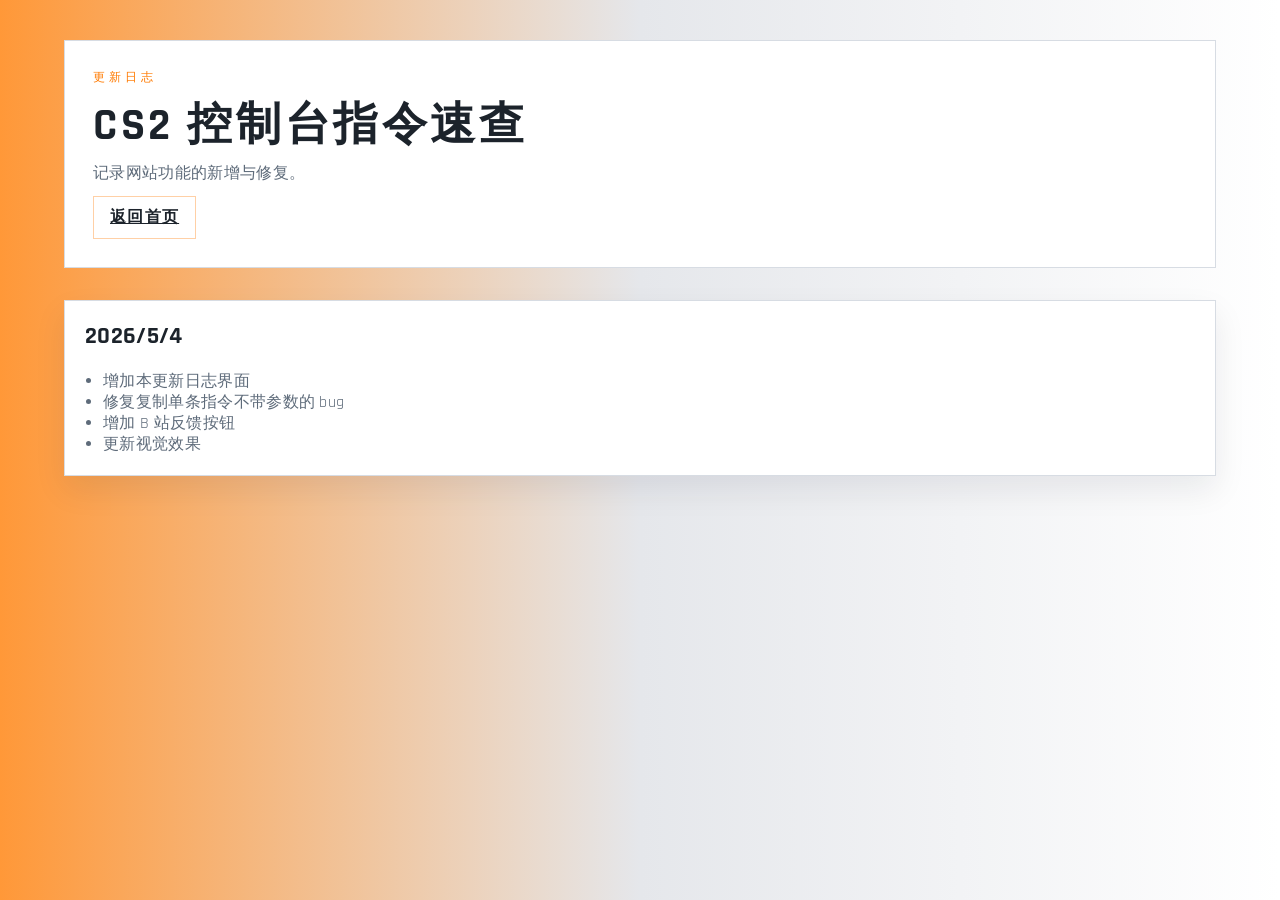
==== changelog.html @ 51772775 "add log page" ====
<!DOCTYPE html>
<html lang="zh-CN">
  <head>
    <meta charset="UTF-8" />
    <meta name="viewport" content="width=device-width, initial-scale=1.0" />
    <title>CS2 控制台指令速查 · 更新日志</title>
    <link rel="stylesheet" href="styles.css" />
  </head>
  <body>
    <div class="app">
      <header class="hero">
        <div>
          <p class="eyebrow">更新日志</p>
          <h1>CS2 控制台指令速查</h1>
          <p class="subtitle">记录网站功能的新增与修复。</p>
          <div class="feedback">
            <a class="btn ghost" href="index.html">返回首页</a>
          </div>
        </div>
      </header>

      <section class="log">
        <h2>2026/5/4</h2>
        <ul>
          <li>增加本更新日志界面</li>
          <li>修复复制单条指令不带参数的 bug</li>
          <li>增加 B 站反馈按钮</li>
          <li>更新视觉效果</li>
        </ul>
      </section>
    </div>
  </body>
</html>
---- styles.css ----
@import url("https://fonts.googleapis.com/css2?family=Rajdhani:wght@400;600;700&display=swap");

:root {
  color-scheme: light;
  --bg: #f4f6f8;
  --panel: #ffffff;
  --panel-2: #f0f2f5;
  --text: #1c232b;
  --muted: #5e6b7a;
  --accent: #ff7a00;
  --accent-2: #ffb266;
  --border: #d7dce3;
  --shadow: 0 14px 30px rgba(15, 23, 42, 0.08);
  font-family: "Rajdhani", "Segoe UI", sans-serif;
}

* {
  box-sizing: border-box;
}

body {
  margin: 0;
  background: linear-gradient(
    90deg,
    #ff9838 0%,
    #e5e7eb 50%,
    #ffffff 100%
  );
  color: var(--text);
  letter-spacing: 0.02em;
}

.app {
  max-width: 1200px;
  margin: 0 auto;
  padding: 40px 24px 64px;
}

.hero {
  display: flex;
  flex-wrap: wrap;
  gap: 28px;
  justify-content: space-between;
  align-items: center;
  margin-bottom: 32px;
  padding: 28px;
  border-radius: 0;
  background: #ffffff;
  border: 1px solid var(--border);
}

.eyebrow {
  text-transform: uppercase;
  letter-spacing: 0.32em;
  font-size: 12px;
  color: var(--accent);
  margin: 0 0 8px;
}

h1 {
  font-size: clamp(2.4rem, 3.5vw, 3.4rem);
  margin: 0 0 8px;
  text-transform: uppercase;
  letter-spacing: 0.08em;
}

.subtitle {
  margin: 0;
  color: var(--muted);
  max-width: 520px;
}

.feedback {
  margin-top: 12px;
  display: flex;
  flex-wrap: wrap;
  gap: 12px;
}

.log {
  background: var(--panel);
  border: 1px solid var(--border);
  padding: 20px;
  box-shadow: var(--shadow);
}

.log h2 {
  margin-top: 0;
}

.log ul {
  margin: 0;
  padding-left: 18px;
  color: var(--muted);
}

.quick-actions {
  display: flex;
  gap: 12px;
}

.btn {
  background: var(--accent);
  border: none;
  color: #1f1307;
  padding: 10px 16px;
  border-radius: 0;
  font-weight: 700;
  text-transform: uppercase;
  letter-spacing: 0.08em;
  cursor: pointer;
  box-shadow: var(--shadow);
  transition: transform 0.2s ease, box-shadow 0.2s ease;
}

.btn:hover {
  transform: translateY(-1px);
  box-shadow: 0 14px 28px rgba(0, 0, 0, 0.4);
}

.btn.ghost {
  background: transparent;
  color: var(--text);
  border: 1px solid rgba(255, 122, 0, 0.35);
  box-shadow: none;
}

.controls {
  display: grid;
  grid-template-columns: repeat(auto-fit, minmax(220px, 1fr));
  gap: 16px;
  margin-bottom: 20px;
}

.controls > .btn {
  align-self: end;
  height: fit-content;
}

.control {
  display: flex;
  flex-direction: column;
  gap: 8px;
  background: var(--panel);
  padding: 12px 16px;
  border-radius: 0;
  border: 1px solid var(--border);
}

.control span {
  font-size: 12px;
  color: var(--muted);
}

input,
select {
  background: #ffffff;
  color: var(--text);
  border: 1px solid var(--border);
  padding: 10px 12px;
  border-radius: 0;
  outline: none;
}

.summary {
  display: flex;
  flex-wrap: wrap;
  gap: 12px;
  justify-content: space-between;
  align-items: center;
  margin-bottom: 16px;
}

.selection {
  display: flex;
  flex-direction: column;
  gap: 12px;
  background: var(--panel);
  border: 1px solid var(--border);
  padding: 16px;
  border-radius: 0;
  margin-bottom: 20px;
}

.selection-info {
  font-size: 14px;
  color: var(--muted);
}

.selection-actions {
  display: flex;
  flex-direction: column;
  gap: 12px;
}

.selection-row {
  display: flex;
  flex-wrap: wrap;
  gap: 12px;
  align-items: center;
}

.share-input {
  display: flex;
  gap: 8px;
  flex: 1 1 320px;
}

.share-input input {
  flex: 1;
}

.tips {
  background: #f0f2f5;
  border: 1px dashed var(--border);
  padding: 8px 12px;
  border-radius: 0;
  color: var(--muted);
  font-size: 13px;
}

.cards {
  display: grid;
  grid-template-columns: repeat(auto-fit, minmax(280px, 1fr));
  gap: 16px;
}

.card {
  background: var(--panel);
  border: 1px solid var(--border);
  padding: 16px;
  border-radius: 0;
  display: flex;
  flex-direction: column;
  gap: 12px;
  box-shadow: var(--shadow);
}

.card-header {
  display: flex;
  justify-content: space-between;
  align-items: flex-start;
  gap: 12px;
}

.card-header-left {
  display: flex;
  align-items: flex-start;
  gap: 10px;
  cursor: pointer;
}

.select-checkbox {
  width: 18px;
  height: 18px;
  margin-top: 2px;
  accent-color: var(--accent);
}

.card h3 {
  margin: 0;
  font-size: 1.1rem;
}

.category {
  font-size: 12px;
  color: var(--muted);
  border: 1px solid rgba(255, 122, 0, 0.4);
  padding: 4px 8px;
  border-radius: 0;
  text-transform: uppercase;
  letter-spacing: 0.08em;
}

.command {
  font-family: inherit;
  background: #6b7280;
  border: 1px solid var(--border);
  padding: 10px 12px;
  border-radius: 0;
  display: flex;
  justify-content: space-between;
  align-items: center;
  gap: 8px;
}

.params {
  display: grid;
  gap: 10px;
}

.param-field {
  display: grid;
  grid-template-columns: 80px 1fr;
  gap: 8px;
  align-items: center;
  font-size: 13px;
  color: var(--muted);
}

.param-field input,
.param-field select {
  background: #ffffff;
  color: var(--text);
  border: 1px solid var(--border);
  padding: 6px 8px;
  border-radius: 0;
  outline: none;
  width: 100%;
}

.command code {
  word-break: break-word;
  font-family: inherit;
  color: #ffffff;
  font-weight: 700;
}

.command button {
  background: transparent;
  border: 1px solid rgba(255, 122, 0, 0.5);
  color: var(--accent);
  padding: 6px 10px;
  border-radius: 0;
  cursor: pointer;
  text-transform: uppercase;
  letter-spacing: 0.08em;
}

.tags {
  display: flex;
  flex-wrap: wrap;
  gap: 8px;
}

.tag {
  font-size: 12px;
  background: #f4f5f8;
  border: 1px solid var(--border);
  padding: 4px 8px;
  border-radius: 0;
  color: var(--muted);
  cursor: pointer;
  text-transform: uppercase;
  letter-spacing: 0.06em;
}

.params-placeholder {
  visibility: hidden;
  pointer-events: none;
}

.card-footer {
  display: flex;
  justify-content: space-between;
  align-items: center;
  gap: 12px;
  font-size: 13px;
  color: var(--muted);
}

.favorite {
  background: transparent;
  border: 1px solid rgba(255, 122, 0, 0.4);
  color: var(--accent);
  padding: 6px 10px;
  border-radius: 0;
  cursor: pointer;
}

.hotkey {
  background: transparent;
  border: 1px solid var(--border);
  color: var(--text);
  padding: 6px 10px;
  border-radius: 0;
  cursor: pointer;
}

.hotkey.active {
  border-color: var(--accent);
  color: var(--accent);
}

.favorite.active {
  border-color: var(--accent);
  color: var(--accent);
}

.toast {
  position: fixed;
  bottom: 24px;
  left: 50%;
  transform: translateX(-50%) translateY(12px);
  background: var(--panel-2);
  color: var(--text);
  padding: 12px 16px;
  border-radius: 0;
  border: 1px solid var(--border);
  box-shadow: var(--shadow);
  opacity: 0;
  transition: all 0.3s ease;
  pointer-events: none;
}

.toast.show {
  opacity: 1;
  transform: translateX(-50%) translateY(0);
}
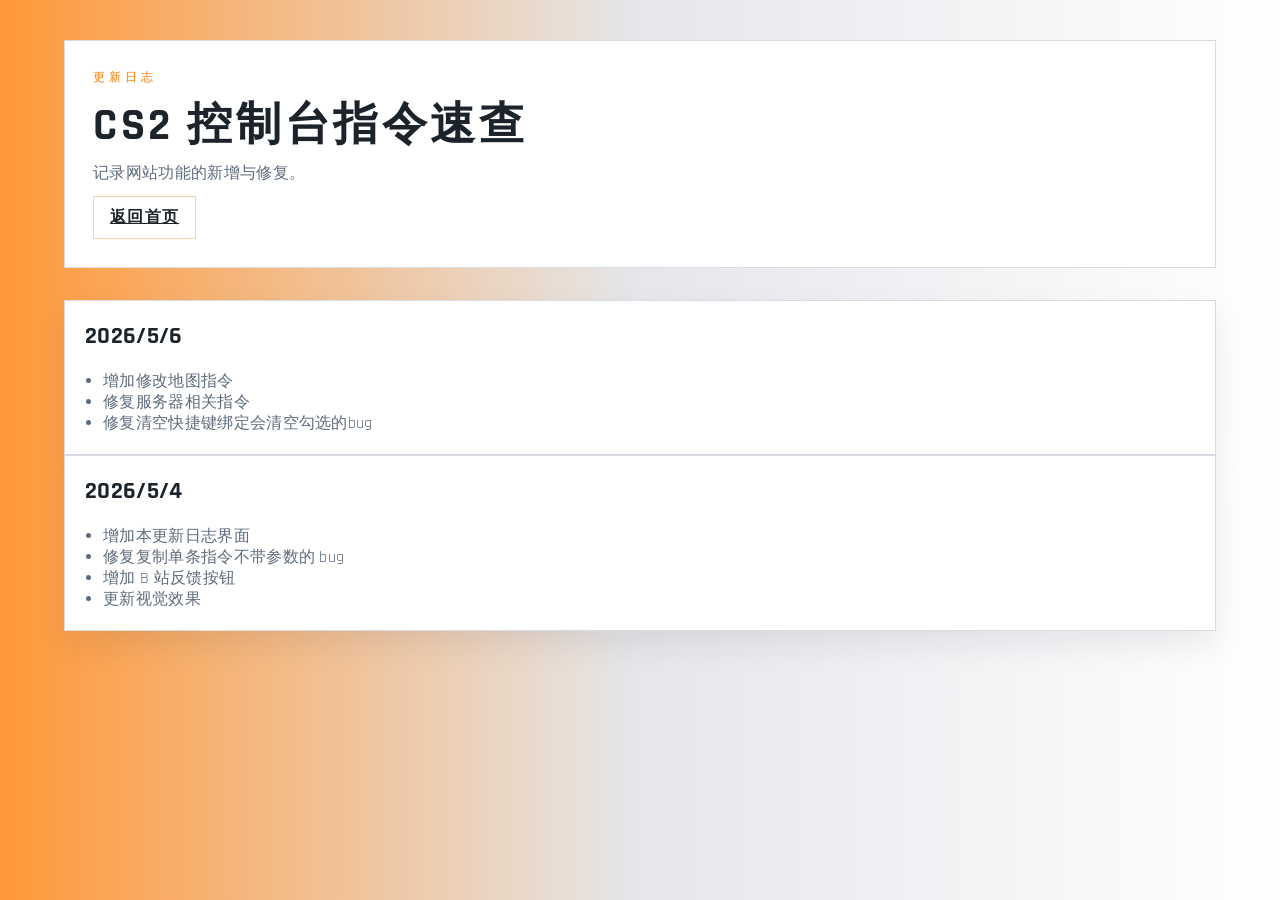
==== commit d8b71c0d: "一键到指定出生点功能" ====
--- a/changelog.html
+++ b/changelog.html
@@ -20,6 +20,14 @@
       </header>
 
       <section class="log">
+        <h2>2026/5/6</h2>
+        <ul>
+          <li>增加修改地图指令</li>
+          <li>修复服务器相关指令</li>
+          <li>修复清空快捷键绑定会清空勾选的bug</li>
+        </ul>
+      </section>
+      <section class="log">
         <h2>2026/5/4</h2>
         <ul>
           <li>增加本更新日志界面</li>
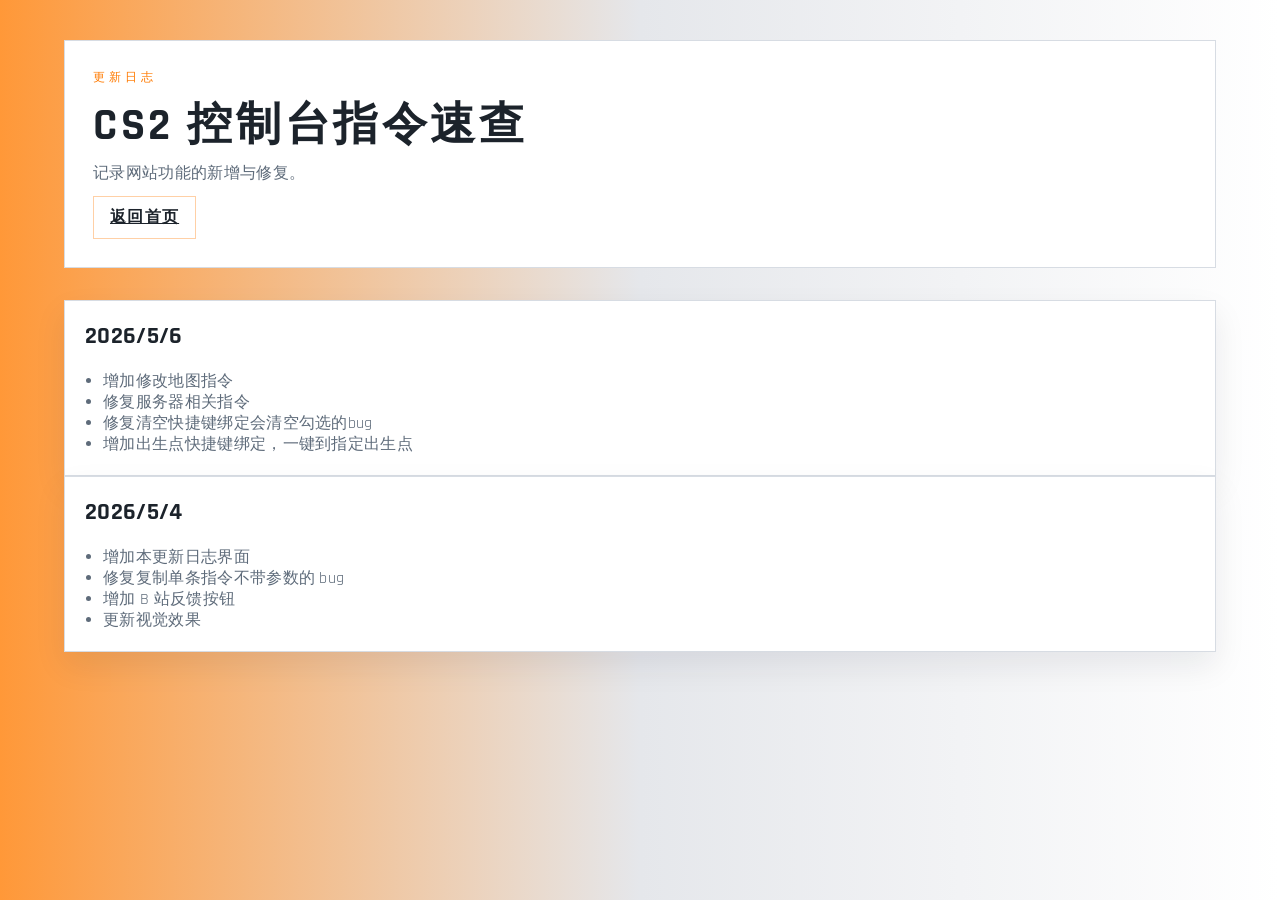
==== commit cf340b34: "日志更新" ====
--- a/changelog.html
+++ b/changelog.html
@@ -25,6 +25,7 @@
           <li>增加修改地图指令</li>
           <li>修复服务器相关指令</li>
           <li>修复清空快捷键绑定会清空勾选的bug</li>
+          <li>增加出生点快捷键绑定，一键到指定出生点</li>
         </ul>
       </section>
       <section class="log">
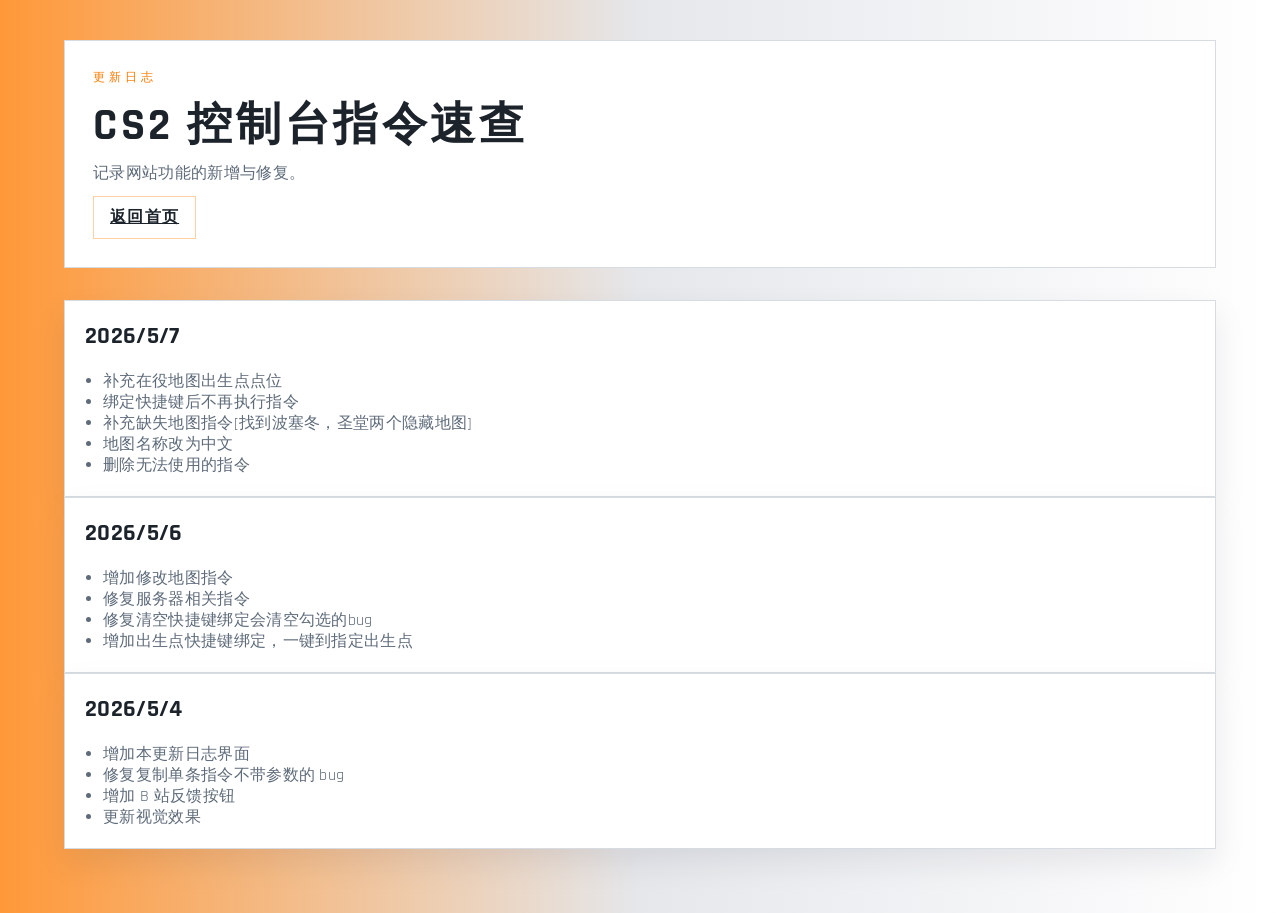
==== commit fdbbf855: "补全地图和出生点，修复一些bug" ====
--- a/changelog.html
+++ b/changelog.html
@@ -18,7 +18,16 @@
           </div>
         </div>
       </header>
-
+      <section class="log">
+        <h2>2026/5/7</h2>
+        <ul>
+          <li>补充在役地图出生点点位</li>
+          <li>绑定快捷键后不再执行指令</li>
+          <li>补充缺失地图指令[找到波塞冬，圣堂两个隐藏地图]</li>
+          <li>地图名称改为中文</li>
+          <li>删除无法使用的指令</li>
+        </ul>
+      </section>
       <section class="log">
         <h2>2026/5/6</h2>
         <ul>
